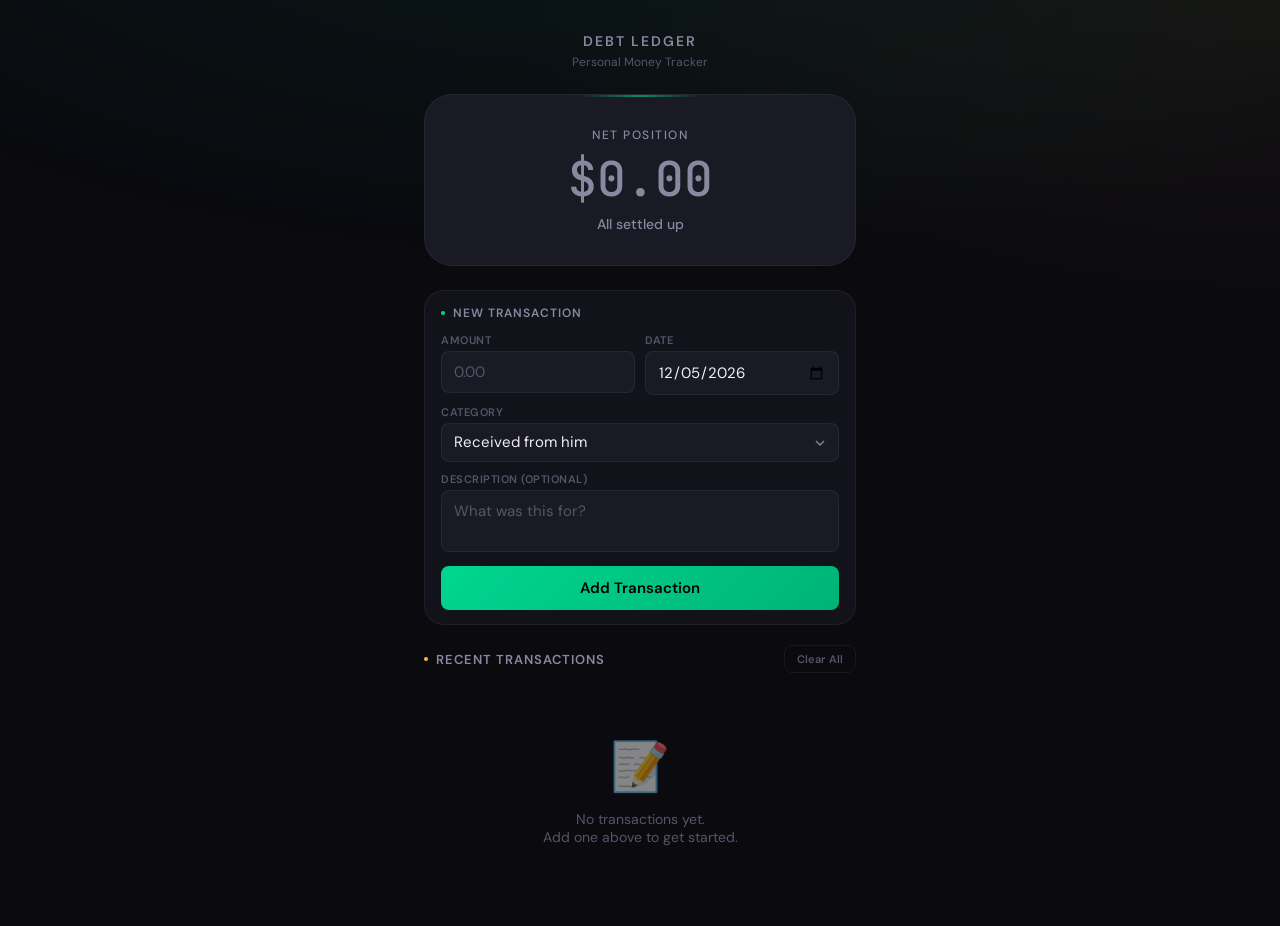
==== new/index.html @ 7ee1f80e "working on netfly by adding service worker and other stuff but has UI problem with hints for descrip" ====
<!DOCTYPE html>
<html lang="en">
<head>
    <meta charset="UTF-8">
    <meta name="viewport" content="width=device-width, initial-scale=1.0, user-scalable=no">
    <meta name="apple-mobile-web-app-capable" content="yes">
    <meta name="apple-mobile-web-app-status-bar-style" content="black-translucent">
    <meta name="theme-color" content="#0a0a0f">
    <meta name="description" content="Track money exchanges and debts">
    <link rel="manifest" href="[data-uri]">
    <title>Debt Ledger</title>
    <link rel="preconnect" href="https://fonts.googleapis.com">
    <link rel="preconnect" href="https://fonts.gstatic.com" crossorigin>
    <link href="https://fonts.googleapis.com/css2?family=DM+Sans:opsz,wght@9..40,400;9..40,500;9..40,600;9..40,700&family=JetBrains+Mono:wght@500&display=swap" rel="stylesheet" media="print" onload="this.media='all'">
    <noscript><link href="https://fonts.googleapis.com/css2?family=DM+Sans:opsz,wght@9..40,400;9..40,500;9..40,600;9..40,700&family=JetBrains+Mono:wght@500&display=swap" rel="stylesheet"></noscript>
    <style>
        :root {
            --bg-primary: #0a0a0f;
            --bg-secondary: #12121a;
            --bg-card: #1a1a24;
            --bg-elevated: #222230;
            --text-primary: #f0f0f5;
            --text-secondary: #8888a0;
            --text-muted: #55556a;
            --accent-green: #00d68f;
            --accent-green-glow: rgba(0, 214, 143, 0.2);
            --accent-red: #ff5c6c;
            --accent-red-glow: rgba(255, 92, 108, 0.2);
            --accent-amber: #ffb547;
            --border-subtle: rgba(255, 255, 255, 0.06);
            --border-active: rgba(255, 255, 255, 0.12);
            --radius-sm: 8px;
            --radius-md: 12px;
            --radius-lg: 20px;
            --radius-xl: 28px;
            --shadow-glow: 0 0 60px rgba(0, 214, 143, 0.08);
        }

        * {
            margin: 0;
            padding: 0;
            box-sizing: border-box;
            -webkit-tap-highlight-color: transparent;
        }

        html, body {
            font-family: 'DM Sans', -apple-system, BlinkMacSystemFont, sans-serif;
            background: var(--bg-primary);
            color: var(--text-primary);
            min-height: 100vh;
            overflow-x: hidden;
        }

        body {
            padding-bottom: env(safe-area-inset-bottom);
        }

        /* Background Pattern */
        body::before {
            content: '';
            position: fixed;
            top: 0;
            left: 0;
            right: 0;
            bottom: 0;
            background: 
                radial-gradient(ellipse 80% 50% at 50% -20%, rgba(0, 214, 143, 0.08), transparent),
                radial-gradient(ellipse 60% 40% at 100% 0%, rgba(255, 181, 71, 0.05), transparent);
            pointer-events: none;
            z-index: 0;
        }

        .app-container {
            position: relative;
            z-index: 1;
            max-width: 480px;
            margin: 0 auto;
            padding: 20px 16px;
            min-height: 100vh;
        }

        /* Header */
        .header {
            text-align: center;
            margin-bottom: 24px;
            animation: fadeDown 0.6s ease-out;
        }

        @keyframes fadeDown {
            from { opacity: 0; transform: translateY(-20px); }
            to { opacity: 1; transform: translateY(0); }
        }

        .header h1 {
            font-size: 14px;
            font-weight: 600;
            letter-spacing: 2px;
            text-transform: uppercase;
            color: var(--text-secondary);
            margin-bottom: 4px;
        }

        .header .subtitle {
            font-size: 12px;
            color: var(--text-muted);
        }

        /* Dashboard Card */
        .dashboard {
            background: var(--bg-card);
            border: 1px solid var(--border-subtle);
            border-radius: var(--radius-xl);
            padding: 32px 24px;
            text-align: center;
            margin-bottom: 24px;
            position: relative;
            overflow: hidden;
            animation: fadeUp 0.6s ease-out 0.1s both;
        }

        @keyframes fadeUp {
            from { opacity: 0; transform: translateY(20px); }
            to { opacity: 1; transform: translateY(0); }
        }

        .dashboard::before {
            content: '';
            position: absolute;
            top: 0;
            left: 50%;
            transform: translateX(-50%);
            width: 120px;
            height: 2px;
            background: linear-gradient(90deg, transparent, var(--accent-green), transparent);
            opacity: 0.6;
        }

        .dashboard.negative::before {
            background: linear-gradient(90deg, transparent, var(--accent-red), transparent);
        }

        .position-label {
            font-size: 12px;
            font-weight: 500;
            color: var(--text-secondary);
            text-transform: uppercase;
            letter-spacing: 1.5px;
            margin-bottom: 12px;
        }

        .position-amount {
            font-family: 'JetBrains Mono', monospace;
            font-size: 48px;
            font-weight: 500;
            line-height: 1;
            margin-bottom: 12px;
            transition: color 0.3s ease;
        }

        .dashboard.positive .position-amount {
            color: var(--accent-green);
            text-shadow: 0 0 40px var(--accent-green-glow);
        }

        .dashboard.negative .position-amount {
            color: var(--accent-red);
            text-shadow: 0 0 40px var(--accent-red-glow);
        }

        .dashboard.neutral .position-amount {
            color: var(--text-secondary);
        }

        .position-description {
            font-size: 14px;
            color: var(--text-secondary);
            font-weight: 500;
        }

        .position-description strong {
            color: var(--text-primary);
        }

        /* Form Section */
        .form-section {
            background: var(--bg-secondary);
            border: 1px solid var(--border-subtle);
            border-radius: var(--radius-lg);
            padding: 14px 16px;
            margin-bottom: 20px;
            animation: fadeUp 0.6s ease-out 0.2s both;
            overflow: hidden;
            width: 100%;
        }

        .form-title {
            font-size: 12px;
            font-weight: 600;
            color: var(--text-secondary);
            text-transform: uppercase;
            letter-spacing: 1px;
            margin-bottom: 12px;
            display: flex;
            align-items: center;
            gap: 8px;
        }

        .form-title::before {
            content: '';
            width: 4px;
            height: 4px;
            background: var(--accent-green);
            border-radius: 50%;
        }

        .form-grid {
            display: grid;
            gap: 10px;
        }

        .form-row {
            display: grid;
            grid-template-columns: 1fr 1fr;
            gap: 10px;
        }

        .form-group {
            display: flex;
            flex-direction: column;
            gap: 4px;
            min-width: 0;
        }

        .form-group.full-width {
            grid-column: 1 / -1;
        }

        .form-group label {
            font-size: 11px;
            font-weight: 600;
            color: var(--text-muted);
            text-transform: uppercase;
            letter-spacing: 0.5px;
        }

        .form-group input,
        .form-group select,
        .form-group textarea {
            background: var(--bg-card);
            border: 1px solid var(--border-subtle);
            border-radius: var(--radius-sm);
            padding: 10px 12px;
            font-size: 15px;
            font-family: inherit;
            color: var(--text-primary);
            transition: all 0.2s ease;
            -webkit-appearance: none;
            appearance: none;
            width: 100%;
            max-width: 100%;
            min-width: 0;
            box-sizing: border-box;
        }

        .form-group input:focus,
        .form-group select:focus,
        .form-group textarea:focus {
            outline: none;
            border-color: var(--accent-green);
            box-shadow: 0 0 0 3px var(--accent-green-glow);
        }

        .form-group input::placeholder,
        .form-group textarea::placeholder {
            color: var(--text-muted);
        }

        .form-group select {
            background-image: url("data:image/svg+xml,%3Csvg xmlns='http://www.w3.org/2000/svg' width='16' height='16' viewBox='0 0 24 24' fill='none' stroke='%238888a0' stroke-width='2'%3E%3Cpath d='M6 9l6 6 6-6'/%3E%3C/svg%3E");
            background-repeat: no-repeat;
            background-position: right 10px center;
            padding-right: 36px;
            cursor: pointer;
        }

        .form-group textarea {
            resize: none;
            min-height: 60px;
            word-wrap: break-word;
            overflow-wrap: break-word;
            position: relative;
        }

        /* Autocomplete Suggestions */
        .suggestions-container {
            position: relative;
        }

        .suggestions-list {
            position: absolute;
            top: 100%;
            left: 0;
            right: 0;
            background: var(--bg-elevated);
            border: 1px solid var(--border-active);
            border-radius: var(--radius-sm);
            margin-top: 4px;
            max-height: 150px;
            overflow-y: auto;
            z-index: 10;
            display: none;
            box-shadow: 0 4px 12px rgba(0, 0, 0, 0.3);
        }

        .suggestions-list.show {
            display: block;
        }

        .suggestion-item {
            padding: 10px 12px;
            cursor: pointer;
            font-size: 14px;
            color: var(--text-primary);
            border-bottom: 1px solid var(--border-subtle);
            transition: background 0.15s ease;
        }

        .suggestion-item:last-child {
            border-bottom: none;
        }

        .suggestion-item:hover,
        .suggestion-item.active {
            background: var(--bg-card);
        }

        .suggestion-item:active {
            background: var(--bg-secondary);
        }

        .submit-btn {
            width: 100%;
            max-width: 100%;
            background: linear-gradient(135deg, var(--accent-green), #00b377);
            border: none;
            border-radius: var(--radius-sm);
            padding: 12px;
            font-size: 15px;
            font-weight: 600;
            font-family: inherit;
            color: #000;
            cursor: pointer;
            transition: all 0.2s ease;
            margin-top: 4px;
            box-sizing: border-box;
        }

        .submit-btn:hover {
            transform: translateY(-2px);
            box-shadow: 0 8px 24px var(--accent-green-glow);
        }

        .submit-btn:active {
            transform: translateY(0);
        }

        /* Transaction History */
        .history-section {
            animation: fadeUp 0.6s ease-out 0.3s both;
        }

        .section-header {
            display: flex;
            justify-content: space-between;
            align-items: center;
            margin-bottom: 14px;
        }

        .section-title {
            font-size: 13px;
            font-weight: 600;
            color: var(--text-secondary);
            text-transform: uppercase;
            letter-spacing: 1px;
            display: flex;
            align-items: center;
            gap: 8px;
        }

        .section-title::before {
            content: '';
            width: 4px;
            height: 4px;
            background: var(--accent-amber);
            border-radius: 50%;
        }

        .clear-btn {
            background: transparent;
            border: 1px solid var(--border-subtle);
            border-radius: var(--radius-sm);
            padding: 6px 12px;
            font-size: 11px;
            font-weight: 600;
            font-family: inherit;
            color: var(--text-muted);
            cursor: pointer;
            transition: all 0.2s ease;
        }

        .clear-btn:hover {
            border-color: var(--accent-red);
            color: var(--accent-red);
        }

        .transactions-list {
            display: flex;
            flex-direction: column;
            gap: 10px;
        }

        .empty-state {
            text-align: center;
            padding: 48px 24px;
            color: var(--text-muted);
        }

        .empty-state-icon {
            font-size: 48px;
            margin-bottom: 12px;
            opacity: 0.5;
        }

        .empty-state p {
            font-size: 14px;
        }

        /* Receipt Card */
        .receipt {
            background: var(--bg-card);
            border: 1px solid var(--border-subtle);
            border-radius: var(--radius-md);
            padding: 16px;
            cursor: pointer;
            transition: all 0.2s ease;
            position: relative;
            overflow: hidden;
        }

        .receipt::before {
            content: '';
            position: absolute;
            left: 0;
            top: 0;
            bottom: 0;
            width: 3px;
        }

        .receipt.type-received::before {
            background: var(--accent-green);
        }

        .receipt.type-spent-his::before {
            background: var(--accent-red);
        }

        .receipt:hover {
            border-color: var(--border-active);
            transform: translateX(4px);
        }

        .receipt:active {
            background: var(--bg-elevated);
        }

        .receipt-header {
            display: flex;
            justify-content: space-between;
            align-items: flex-start;
            margin-bottom: 8px;
        }

        .receipt-type {
            font-size: 11px;
            font-weight: 600;
            text-transform: uppercase;
            letter-spacing: 0.5px;
            padding: 4px 8px;
            border-radius: 4px;
        }

        .receipt.type-received .receipt-type {
            background: var(--accent-green-glow);
            color: var(--accent-green);
        }

        .receipt.type-spent-his .receipt-type {
            background: var(--accent-red-glow);
            color: var(--accent-red);
        }

        .receipt-amount {
            font-family: 'JetBrains Mono', monospace;
            font-size: 20px;
            font-weight: 500;
        }

        .receipt.type-received .receipt-amount {
            color: var(--accent-green);
        }

        .receipt.type-spent-his .receipt-amount {
            color: var(--accent-red);
        }

        .receipt-date {
            font-size: 12px;
            color: var(--text-muted);
        }

        .receipt-desc {
            font-size: 13px;
            color: var(--text-secondary);
            margin-top: 4px;
            white-space: nowrap;
            overflow: hidden;
            text-overflow: ellipsis;
        }

        /* Modal */
        .modal-overlay {
            position: fixed;
            inset: 0;
            background: rgba(0, 0, 0, 0.8);
            backdrop-filter: blur(8px);
            z-index: 100;
            display: flex;
            align-items: flex-end;
            justify-content: center;
            opacity: 0;
            visibility: hidden;
            transition: all 0.3s ease;
        }

        .modal-overlay.active {
            opacity: 1;
            visibility: visible;
        }

        .modal {
            background: var(--bg-secondary);
            border-radius: var(--radius-xl) var(--radius-xl) 0 0;
            width: 100%;
            max-width: 480px;
            max-height: 85vh;
            overflow-y: auto;
            transform: translateY(100%);
            transition: transform 0.3s ease;
        }

        .modal-overlay.active .modal {
            transform: translateY(0);
        }

        .modal-handle {
            width: 40px;
            height: 4px;
            background: var(--text-muted);
            border-radius: 2px;
            margin: 12px auto;
            opacity: 0.5;
        }

        .modal-content {
            padding: 8px 24px 32px;
        }

        .modal-header {
            display: flex;
            justify-content: space-between;
            align-items: center;
            margin-bottom: 24px;
        }

        .modal-title {
            font-size: 18px;
            font-weight: 600;
        }

        .modal-close {
            background: var(--bg-elevated);
            border: none;
            width: 36px;
            height: 36px;
            border-radius: 50%;
            display: flex;
            align-items: center;
            justify-content: center;
            cursor: pointer;
            color: var(--text-secondary);
            font-size: 20px;
            transition: all 0.2s ease;
        }

        .modal-close:hover {
            background: var(--bg-card);
            color: var(--text-primary);
        }

        .detail-row {
            display: flex;
            justify-content: space-between;
            padding: 16px 0;
            border-bottom: 1px solid var(--border-subtle);
        }

        .detail-row:last-child {
            border-bottom: none;
        }

        .detail-label {
            font-size: 13px;
            color: var(--text-muted);
        }

        .detail-value {
            font-size: 14px;
            font-weight: 500;
            text-align: right;
        }

        .detail-value.amount {
            font-family: 'JetBrains Mono', monospace;
            font-size: 18px;
        }

        .detail-value.green { color: var(--accent-green); }
        .detail-value.red { color: var(--accent-red); }

        .detail-value.description {
            max-width: 60%;
            word-wrap: break-word;
        }

        .delete-btn {
            width: 100%;
            background: transparent;
            border: 1px solid var(--accent-red);
            border-radius: var(--radius-md);
            padding: 16px;
            font-size: 14px;
            font-weight: 600;
            font-family: inherit;
            color: var(--accent-red);
            cursor: pointer;
            margin-top: 24px;
            transition: all 0.2s ease;
        }

        .delete-btn:hover {
            background: var(--accent-red);
            color: #000;
        }

        /* Toast Notification */
        .toast {
            position: fixed;
            bottom: 100px;
            left: 50%;
            transform: translateX(-50%) translateY(20px);
            background: var(--bg-elevated);
            border: 1px solid var(--border-active);
            border-radius: var(--radius-md);
            padding: 14px 24px;
            font-size: 14px;
            font-weight: 500;
            color: var(--text-primary);
            z-index: 200;
            opacity: 0;
            visibility: hidden;
            transition: all 0.3s ease;
        }

        .toast.show {
            opacity: 1;
            visibility: visible;
            transform: translateX(-50%) translateY(0);
        }

        /* Animations for new receipts */
        @keyframes slideIn {
            from {
                opacity: 0;
                transform: translateX(-20px);
            }
            to {
                opacity: 1;
                transform: translateX(0);
            }
        }

        .receipt.new {
            animation: slideIn 0.4s ease-out;
        }

        /* Responsive adjustments */
        @media (max-width: 380px) {
            .position-amount {
                font-size: 40px;
            }
            
            .form-row {
                grid-template-columns: 1fr;
            }
        }

        @media (min-width: 481px) {
            .app-container {
                padding: 32px 24px;
            }
        }
    </style>
</head>
<body>
    <div class="app-container">
        <!-- Header -->
        <header class="header">
            <h1>Debt Ledger</h1>
            <p class="subtitle">Personal Money Tracker</p>
        </header>

        <!-- Dashboard -->
        <section class="dashboard neutral" id="dashboard">
            <p class="position-label">Net Position</p>
            <p class="position-amount" id="positionAmount">$0.00</p>
            <p class="position-description" id="positionDesc">All settled up</p>
        </section>

        <!-- Form Section -->
        <section class="form-section">
            <h2 class="form-title">New Transaction</h2>
            <form id="transactionForm" class="form-grid">
                <div class="form-row">
                    <div class="form-group">
                        <label for="amount">Amount</label>
                        <input type="number" id="amount" placeholder="0.00" step="0.01" min="0" required>
                    </div>
                    <div class="form-group">
                        <label for="date">Date</label>
                        <input type="date" id="date" required>
                    </div>
                </div>
                <div class="form-group full-width">
                    <label for="category">Category</label>
                    <select id="category" required>
                        <option value="received">Received from him</option>
                        <option value="spent-his">Spent his money</option>
                    </select>
                </div>
                <div class="form-group full-width suggestions-container">
                    <label for="description">Description (Optional)</label>
                    <textarea id="description" placeholder="What was this for?"></textarea>
                    <div class="suggestions-list" id="suggestionsList"></div>
                </div>
                <button type="submit" class="submit-btn">Add Transaction</button>
            </form>
        </section>

        <!-- Transaction History -->
        <section class="history-section">
            <div class="section-header">
                <h2 class="section-title">Recent Transactions</h2>
                <button class="clear-btn" id="clearAllBtn">Clear All</button>
            </div>
            <div class="transactions-list" id="transactionsList">
                <!-- Transactions will be inserted here -->
            </div>
        </section>
    </div>

    <!-- Detail Modal -->
    <div class="modal-overlay" id="modalOverlay">
        <div class="modal">
            <div class="modal-handle"></div>
            <div class="modal-content">
                <div class="modal-header">
                    <h3 class="modal-title">Transaction Details</h3>
                    <button class="modal-close" id="modalClose">&times;</button>
                </div>
                <div id="modalDetails">
                    <!-- Details will be inserted here -->
                </div>
                <button class="delete-btn" id="deleteBtn">Delete Transaction</button>
            </div>
        </div>
    </div>

    <!-- Toast -->
    <div class="toast" id="toast"></div>

    <script>
        // =====================
        // State Management
        // =====================
        const STORAGE_KEY = 'debt_ledger_transactions';
        const DESCRIPTIONS_KEY = 'debt_ledger_descriptions';
        
        let transactions = loadTransactions();
        let selectedTransactionId = null;
        let savedDescriptions = loadDescriptions();
        let currentSuggestionIndex = -1;

        // =====================
        // LocalStorage Functions
        // =====================
        function loadTransactions() {
            try {
                const data = localStorage.getItem(STORAGE_KEY);
                return data ? JSON.parse(data) : [];
            } catch (e) {
                console.error('Error loading transactions:', e);
                return [];
            }
        }

        function saveTransactions() {
            try {
                localStorage.setItem(STORAGE_KEY, JSON.stringify(transactions));
            } catch (e) {
                console.error('Error saving transactions:', e);
                showToast('Error saving data');
            }
        }

        function loadDescriptions() {
            try {
                const data = localStorage.getItem(DESCRIPTIONS_KEY);
                return data ? JSON.parse(data) : [];
            } catch (e) {
                console.error('Error loading descriptions:', e);
                return [];
            }
        }

        function saveDescriptions() {
            try {
                localStorage.setItem(DESCRIPTIONS_KEY, JSON.stringify(savedDescriptions));
            } catch (e) {
                console.error('Error saving descriptions:', e);
            }
        }

        function addDescription(description) {
            const trimmed = description.trim();
            if (!trimmed || trimmed.length < 2) return;
            
            // Remove if already exists (to avoid duplicates)
            savedDescriptions = savedDescriptions.filter(d => d.toLowerCase() !== trimmed.toLowerCase());
            
            // Add to beginning (most recent first)
            savedDescriptions.unshift(trimmed);
            
            // Keep only last 10 descriptions
            if (savedDescriptions.length > 10) {
                savedDescriptions = savedDescriptions.slice(0, 10);
            }
            
            saveDescriptions();
        }

        function getMatchingDescriptions(input) {
            const trimmed = input.trim().toLowerCase();
            if (!trimmed) return savedDescriptions.slice(0, 5);
            
            return savedDescriptions
                .filter(desc => desc.toLowerCase().includes(trimmed))
                .slice(0, 5);
        }

        // =====================
        // Core Logic
        // =====================
        function calculateNetPosition() {
            return transactions.reduce((total, tx) => {
                switch (tx.category) {
                    case 'received':
                        return total + tx.amount; // His money I'm holding increases
                    case 'spent-his':
                        return total - tx.amount; // His money I'm holding decreases
                    default:
                        return total;
                }
            }, 0);
        }

        function getPositionDescription(amount) {
            if (amount > 0) {
                return `I have <strong>$${Math.abs(amount).toFixed(2)}</strong> of his money left`;
            } else if (amount < 0) {
                return `He owes me <strong>$${Math.abs(amount).toFixed(2)}</strong>`;
            }
            return 'All settled up';
        }

        // =====================
        // UI Updates
        // =====================
        function updateDashboard() {
            const dashboard = document.getElementById('dashboard');
            const amountEl = document.getElementById('positionAmount');
            const descEl = document.getElementById('positionDesc');
            
            const netPosition = calculateNetPosition();
            
            // Update classes
            dashboard.classList.remove('positive', 'negative', 'neutral');
            if (netPosition > 0) {
                dashboard.classList.add('positive');
            } else if (netPosition < 0) {
                dashboard.classList.add('negative');
            } else {
                dashboard.classList.add('neutral');
            }
            
            // Update display
            const sign = netPosition >= 0 ? '' : '-';
            amountEl.textContent = `${sign}$${Math.abs(netPosition).toFixed(2)}`;
            descEl.innerHTML = getPositionDescription(netPosition);
        }

        function renderTransactions() {
            const list = document.getElementById('transactionsList');
            
            if (transactions.length === 0) {
                list.innerHTML = `
                    <div class="empty-state">
                        <div class="empty-state-icon">📝</div>
                        <p>No transactions yet.<br>Add one above to get started.</p>
                    </div>
                `;
                return;
            }
            
            // Sort by date descending, then by timestamp descending
            const sorted = [...transactions]
                .sort((a, b) => {
                    const dateCompare = new Date(b.date) - new Date(a.date);
                    if (dateCompare !== 0) return dateCompare;
                    return b.timestamp - a.timestamp;
                })
                .slice(0, 10);
            
            list.innerHTML = sorted.map(tx => {
                const typeClass = `type-${tx.category}`;
                const typeLabel = getCategoryLabel(tx.category);
                const sign = tx.category === 'received' ? '+' : '-';
                const formattedDate = formatDate(tx.date);
                
                return `
                    <div class="receipt ${typeClass}" data-id="${tx.id}">
                        <div class="receipt-header">
                            <span class="receipt-type">${typeLabel}</span>
                            <span class="receipt-amount">${sign}$${tx.amount.toFixed(2)}</span>
                        </div>
                        <p class="receipt-date">${formattedDate}</p>
                        ${tx.description ? `<p class="receipt-desc">${escapeHtml(tx.description)}</p>` : ''}
                    </div>
                `;
            }).join('');
            
            // Add click listeners
            list.querySelectorAll('.receipt').forEach(el => {
                el.addEventListener('click', () => openModal(el.dataset.id));
            });
        }

        function getCategoryLabel(category) {
            switch (category) {
                case 'received': return 'Received';
                case 'spent-his': return 'Spent';
                default: return category;
            }
        }

        function formatDate(dateStr) {
            const date = new Date(dateStr + 'T00:00:00');
            return date.toLocaleDateString('en-US', { 
                month: 'short', 
                day: 'numeric',
                year: 'numeric'
            });
        }

        function formatTimestamp(timestamp) {
            const date = new Date(timestamp);
            return date.toLocaleString('en-US', {
                month: 'short',
                day: 'numeric',
                year: 'numeric',
                hour: 'numeric',
                minute: '2-digit',
                hour12: true
            });
        }

        function escapeHtml(text) {
            const div = document.createElement('div');
            div.textContent = text;
            return div.innerHTML;
        }

        // =====================
        // Modal Functions
        // =====================
        function openModal(id) {
            selectedTransactionId = id;
            const tx = transactions.find(t => t.id === id);
            if (!tx) return;
            
            const detailsEl = document.getElementById('modalDetails');
            const sign = tx.category === 'received' ? '+' : '-';
            const colorClass = tx.category === 'received' ? 'green' : 'red';
            
            detailsEl.innerHTML = `
                <div class="detail-row">
                    <span class="detail-label">Amount</span>
                    <span class="detail-value amount ${colorClass}">${sign}$${tx.amount.toFixed(2)}</span>
                </div>
                <div class="detail-row">
                    <span class="detail-label">Type</span>
                    <span class="detail-value">${getCategoryLabel(tx.category)}</span>
                </div>
                <div class="detail-row">
                    <span class="detail-label">Date</span>
                    <span class="detail-value">${formatDate(tx.date)}</span>
                </div>
                <div class="detail-row">
                    <span class="detail-label">Added On</span>
                    <span class="detail-value">${formatTimestamp(tx.timestamp)}</span>
                </div>
                ${tx.description ? `
                <div class="detail-row">
                    <span class="detail-label">Description</span>
                    <span class="detail-value description">${escapeHtml(tx.description)}</span>
                </div>
                ` : ''}
            `;
            
            document.getElementById('modalOverlay').classList.add('active');
            document.body.style.overflow = 'hidden';
        }

        function closeModal() {
            document.getElementById('modalOverlay').classList.remove('active');
            document.body.style.overflow = '';
            selectedTransactionId = null;
        }

        // =====================
        // Transaction Operations
        // =====================
        function addTransaction(data) {
            const tx = {
                id: generateId(),
                amount: parseFloat(data.amount),
                category: data.category,
                description: data.description.trim(),
                date: data.date,
                timestamp: Date.now()
            };
            
            // Save description for future use
            if (tx.description) {
                addDescription(tx.description);
            }
            
            transactions.push(tx);
            saveTransactions();
            updateDashboard();
            renderTransactions();
            showToast('Transaction added');
        }

        function deleteTransaction(id) {
            transactions = transactions.filter(tx => tx.id !== id);
            saveTransactions();
            updateDashboard();
            renderTransactions();
            closeModal();
            showToast('Transaction deleted');
        }

        function clearAllTransactions() {
            if (transactions.length === 0) return;
            
            if (confirm('Are you sure you want to delete all transactions? This cannot be undone.')) {
                transactions = [];
                saveTransactions();
                updateDashboard();
                renderTransactions();
                showToast('All transactions cleared');
            }
        }

        function generateId() {
            return Date.now().toString(36) + Math.random().toString(36).substr(2, 5);
        }

        // =====================
        // Toast Notification
        // =====================
        function showToast(message) {
            const toast = document.getElementById('toast');
            toast.textContent = message;
            toast.classList.add('show');
            
            setTimeout(() => {
                toast.classList.remove('show');
            }, 2500);
        }

        // =====================
        // Event Listeners
        // =====================
        document.addEventListener('DOMContentLoaded', () => {
            // Set default date to today
            const dateInput = document.getElementById('date');
            dateInput.value = new Date().toISOString().split('T')[0];
            
            // Initial render
            updateDashboard();
            renderTransactions();
        });

        // Form submission
        document.getElementById('transactionForm').addEventListener('submit', (e) => {
            e.preventDefault();
            
            const formData = {
                amount: document.getElementById('amount').value,
                category: document.getElementById('category').value,
                description: document.getElementById('description').value,
                date: document.getElementById('date').value
            };
            
            if (!formData.amount || parseFloat(formData.amount) <= 0) {
                showToast('Please enter a valid amount');
                return;
            }
            
            addTransaction(formData);
            
            // Reset form
            document.getElementById('amount').value = '';
            document.getElementById('description').value = '';
            document.getElementById('date').value = new Date().toISOString().split('T')[0];
            document.getElementById('category').value = 'received';
        });

        // Modal close
        document.getElementById('modalClose').addEventListener('click', closeModal);
        document.getElementById('modalOverlay').addEventListener('click', (e) => {
            if (e.target === e.currentTarget) closeModal();
        });

        // Delete transaction
        document.getElementById('deleteBtn').addEventListener('click', () => {
            if (selectedTransactionId) {
                if (confirm('Delete this transaction?')) {
                    deleteTransaction(selectedTransactionId);
                }
            }
        });

        // Clear all
        document.getElementById('clearAllBtn').addEventListener('click', clearAllTransactions);

        // Swipe down to close modal
        let touchStartY = 0;
        document.querySelector('.modal').addEventListener('touchstart', (e) => {
            touchStartY = e.touches[0].clientY;
        });

        document.querySelector('.modal').addEventListener('touchmove', (e) => {
            const touchY = e.touches[0].clientY;
            const diff = touchY - touchStartY;
            
            if (diff > 100) {
                closeModal();
            }
        });

        // =====================
        // Autocomplete for Description
        // =====================
        const descriptionInput = document.getElementById('description');
        const suggestionsList = document.getElementById('suggestionsList');

        function showSuggestions(matches) {
            if (matches.length === 0) {
                suggestionsList.classList.remove('show');
                return;
            }

            suggestionsList.innerHTML = matches.map(desc => 
                `<div class="suggestion-item">${escapeHtml(desc)}</div>`
            ).join('');

            suggestionsList.classList.add('show');
            currentSuggestionIndex = -1;

            // Add click listeners
            suggestionsList.querySelectorAll('.suggestion-item').forEach((item, index) => {
                item.addEventListener('click', () => {
                    descriptionInput.value = matches[index];
                    suggestionsList.classList.remove('show');
                });
            });
        }

        function hideSuggestions() {
            suggestionsList.classList.remove('show');
            currentSuggestionIndex = -1;
        }

        descriptionInput.addEventListener('input', (e) => {
            const matches = getMatchingDescriptions(e.target.value);
            showSuggestions(matches);
        });

        descriptionInput.addEventListener('focus', (e) => {
            if (savedDescriptions.length > 0) {
                const matches = getMatchingDescriptions(e.target.value);
                showSuggestions(matches);
            }
        });

        descriptionInput.addEventListener('blur', (e) => {
            // Delay to allow click on suggestion
            setTimeout(() => hideSuggestions(), 200);
        });

        descriptionInput.addEventListener('keydown', (e) => {
            const items = suggestionsList.querySelectorAll('.suggestion-item');
            
            if (!suggestionsList.classList.contains('show') || items.length === 0) {
                return;
            }

            if (e.key === 'ArrowDown') {
                e.preventDefault();
                currentSuggestionIndex = (currentSuggestionIndex + 1) % items.length;
                updateActiveSuggestion(items);
            } else if (e.key === 'ArrowUp') {
                e.preventDefault();
                currentSuggestionIndex = currentSuggestionIndex <= 0 ? items.length - 1 : currentSuggestionIndex - 1;
                updateActiveSuggestion(items);
            } else if (e.key === 'Enter' && currentSuggestionIndex >= 0) {
                e.preventDefault();
                descriptionInput.value = items[currentSuggestionIndex].textContent;
                hideSuggestions();
            } else if (e.key === 'Escape') {
                hideSuggestions();
            }
        });

        function updateActiveSuggestion(items) {
            items.forEach((item, index) => {
                if (index === currentSuggestionIndex) {
                    item.classList.add('active');
                    item.scrollIntoView({ block: 'nearest' });
                } else {
                    item.classList.remove('active');
                }
            });
        }

        // Hide suggestions when clicking outside
        document.addEventListener('click', (e) => {
            if (!descriptionInput.contains(e.target) && !suggestionsList.contains(e.target)) {
                hideSuggestions();
            }
        });

        // =====================
        // Service Worker Registration (PWA Offline Support)
        // =====================
        if ('serviceWorker' in navigator) {
            window.addEventListener('load', () => {
                // Create inline service worker
                const swCode = `
                    const CACHE_NAME = 'debt-ledger-v2';
                    const urlsToCache = [
                        './',
                        './index.html'
                    ];

                    self.addEventListener('install', (event) => {
                        event.waitUntil(
                            caches.open(CACHE_NAME).then((cache) => cache.addAll(urlsToCache))
                        );
                        self.skipWaiting();
                    });

                    self.addEventListener('fetch', (event) => {
                        const url = event.request.url;
                        
                        // Always try network first for Google Fonts to avoid blocking
                        if (url.includes('fonts.googleapis.com') || url.includes('fonts.gstatic.com')) {
                            event.respondWith(
                                fetch(event.request)
                                    .then((response) => {
                                        const responseClone = response.clone();
                                        caches.open(CACHE_NAME).then((cache) => {
                                            cache.put(event.request, responseClone);
                                        });
                                        return response;
                                    })
                                    .catch(() => {
                                        return caches.match(event.request);
                                    })
                            );
                            return;
                        }

                        // For everything else, cache first
                        event.respondWith(
                            caches.match(event.request).then((response) => {
                                return response || fetch(event.request).then((fetchResponse) => {
                                    return caches.open(CACHE_NAME).then((cache) => {
                                        cache.put(event.request, fetchResponse.clone());
                                        return fetchResponse;
                                    });
                                }).catch(() => {
                                    return caches.match('./index.html');
                                });
                            })
                        );
                    });

                    self.addEventListener('activate', (event) => {
                        event.waitUntil(
                            caches.keys().then((cacheNames) => {
                                return Promise.all(
                                    cacheNames.map((cacheName) => {
                                        if (cacheName !== CACHE_NAME) {
                                            return caches.delete(cacheName);
                                        }
                                    })
                                );
                            })
                        );
                        return self.clients.claim();
                    });
                `;

                const blob = new Blob([swCode], { type: 'application/javascript' });
                const swUrl = URL.createObjectURL(blob);

                navigator.serviceWorker.register(swUrl)
                    .then((registration) => {
                        console.log('Service Worker registered successfully:', registration);
                    })
                    .catch((error) => {
                        console.log('Service Worker registration failed:', error);
                    });
            });
        }
    </script>
</body>
</html>
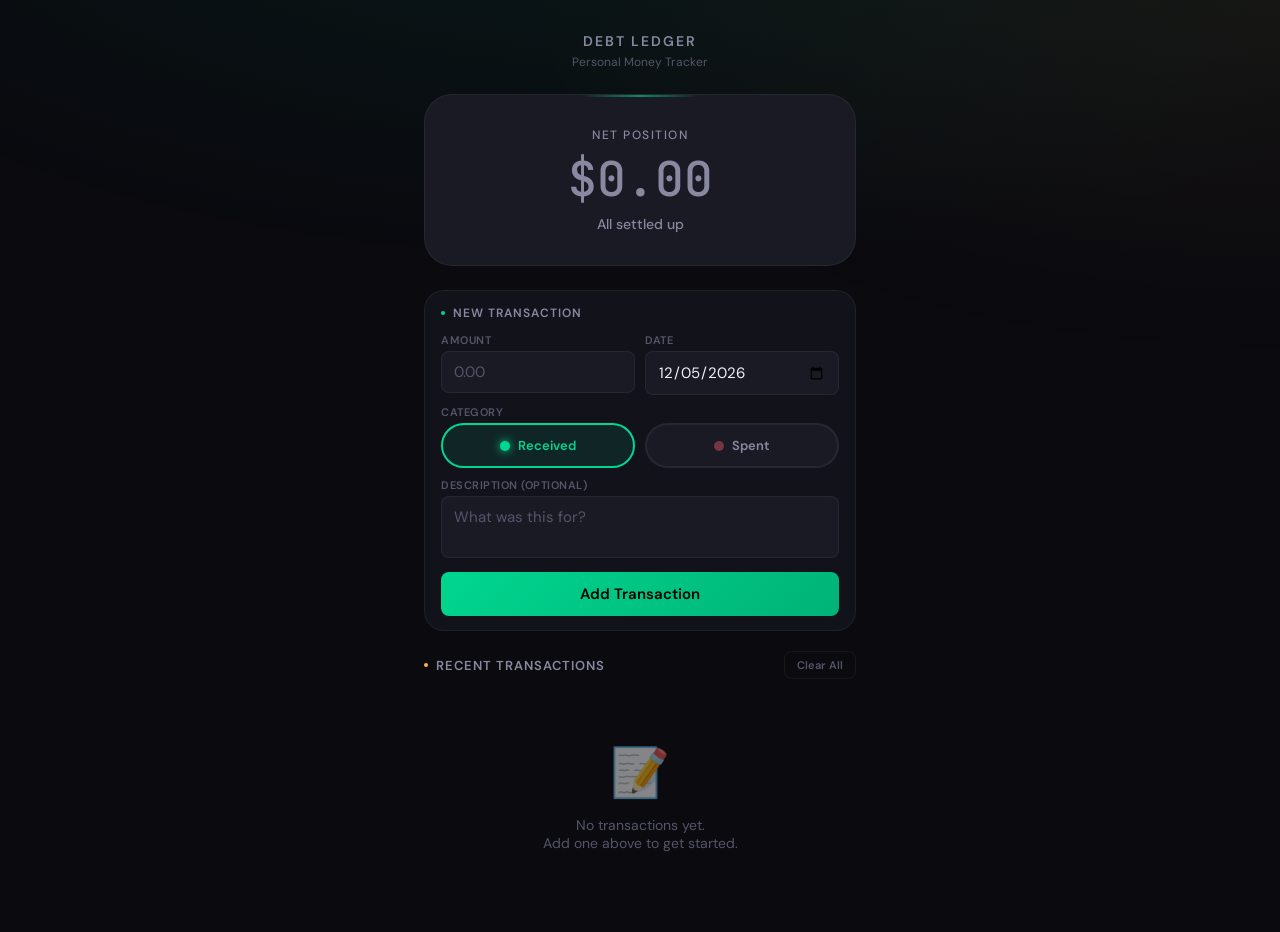
==== commit 88baf8f5: "changed the UI to fit all we need in recommendations section and overall but still has problem worki" ====
--- a/new/index.html
+++ b/new/index.html
@@ -291,51 +291,124 @@
             position: relative;
         }
 
-        /* Autocomplete Suggestions */
-        .suggestions-container {
-            position: relative;
-        }
-
-        .suggestions-list {
-            position: absolute;
-            top: 100%;
-            left: 0;
-            right: 0;
+        /* Category Toggle Buttons */
+        .category-toggle {
+            display: flex;
+            gap: 10px;
+        }
+
+        .category-btn {
+            flex: 1;
+            display: flex;
+            align-items: center;
+            justify-content: center;
+            gap: 8px;
+            padding: 12px 16px;
+            background: var(--bg-card);
+            border: 2px solid var(--border-subtle);
+            border-radius: 50px;
+            cursor: pointer;
+            transition: all 0.2s ease;
+            font-family: inherit;
+            font-size: 13px;
+            font-weight: 600;
+            color: var(--text-secondary);
+        }
+
+        .category-btn:hover {
+            border-color: var(--border-active);
+        }
+
+        .category-btn .dot {
+            width: 10px;
+            height: 10px;
+            border-radius: 50%;
+            background: var(--text-muted);
+            transition: all 0.2s ease;
+        }
+
+        .category-btn.received .dot {
+            background: var(--accent-green);
+            opacity: 0.4;
+        }
+
+        .category-btn.spent .dot {
+            background: var(--accent-red);
+            opacity: 0.4;
+        }
+
+        .category-btn.received.active {
+            border-color: var(--accent-green);
+            background: rgba(0, 214, 143, 0.1);
+            color: var(--accent-green);
+        }
+
+        .category-btn.received.active .dot {
+            opacity: 1;
+            box-shadow: 0 0 8px var(--accent-green);
+        }
+
+        .category-btn.spent.active {
+            border-color: var(--accent-red);
+            background: rgba(255, 92, 108, 0.1);
+            color: var(--accent-red);
+        }
+
+        .category-btn.spent.active .dot {
+            opacity: 1;
+            box-shadow: 0 0 8px var(--accent-red);
+        }
+
+        /* Description Recommendations */
+        .recommendations-container {
+            display: none;
+            flex-direction: column;
+            gap: 8px;
+            margin-top: 6px;
+        }
+
+        .recommendations-container.show {
+            display: flex;
+        }
+
+        .recommendations-label {
+            font-size: 10px;
+            font-weight: 600;
+            color: var(--text-muted);
+            text-transform: uppercase;
+            letter-spacing: 0.5px;
+        }
+
+        .recommendations-list {
+            display: flex;
+            flex-wrap: wrap;
+            gap: 6px;
+        }
+
+        .recommendation-chip {
             background: var(--bg-elevated);
-            border: 1px solid var(--border-active);
-            border-radius: var(--radius-sm);
-            margin-top: 4px;
-            max-height: 150px;
-            overflow-y: auto;
-            z-index: 10;
-            display: none;
-            box-shadow: 0 4px 12px rgba(0, 0, 0, 0.3);
-        }
-
-        .suggestions-list.show {
-            display: block;
-        }
-
-        .suggestion-item {
-            padding: 10px 12px;
+            border: 1px solid var(--border-subtle);
+            border-radius: 20px;
+            padding: 6px 12px;
+            font-size: 12px;
+            font-family: inherit;
+            color: var(--text-secondary);
             cursor: pointer;
-            font-size: 14px;
+            transition: all 0.2s ease;
+            max-width: 140px;
+            white-space: nowrap;
+            overflow: hidden;
+            text-overflow: ellipsis;
+        }
+
+        .recommendation-chip:hover {
+            background: var(--bg-card);
+            border-color: var(--accent-green);
             color: var(--text-primary);
-            border-bottom: 1px solid var(--border-subtle);
-            transition: background 0.15s ease;
-        }
-
-        .suggestion-item:last-child {
-            border-bottom: none;
-        }
-
-        .suggestion-item:hover,
-        .suggestion-item.active {
-            background: var(--bg-card);
-        }
-
-        .suggestion-item:active {
-            background: var(--bg-secondary);
+        }
+
+        .recommendation-chip:active {
+            transform: scale(0.95);
         }
 
         .submit-btn {
@@ -751,16 +824,26 @@
                     </div>
                 </div>
                 <div class="form-group full-width">
-                    <label for="category">Category</label>
-                    <select id="category" required>
-                        <option value="received">Received from him</option>
-                        <option value="spent-his">Spent his money</option>
-                    </select>
+                    <label>Category</label>
+                    <div class="category-toggle">
+                        <button type="button" class="category-btn received active" data-value="received">
+                            <span class="dot"></span>
+                            Received
+                        </button>
+                        <button type="button" class="category-btn spent" data-value="spent-his">
+                            <span class="dot"></span>
+                            Spent
+                        </button>
+                    </div>
+                    <input type="hidden" id="category" value="received">
                 </div>
-                <div class="form-group full-width suggestions-container">
+                <div class="form-group full-width">
                     <label for="description">Description (Optional)</label>
                     <textarea id="description" placeholder="What was this for?"></textarea>
-                    <div class="suggestions-list" id="suggestionsList"></div>
+                </div>
+                <div class="recommendations-container" id="recommendationsContainer">
+                    <span class="recommendations-label">Recent descriptions</span>
+                    <div class="recommendations-list" id="recommendationsList"></div>
                 </div>
                 <button type="submit" class="submit-btn">Add Transaction</button>
             </form>
@@ -808,7 +891,6 @@
         let transactions = loadTransactions();
         let selectedTransactionId = null;
         let savedDescriptions = loadDescriptions();
-        let currentSuggestionIndex = -1;
 
         // =====================
         // LocalStorage Functions
@@ -1154,7 +1236,27 @@
             document.getElementById('amount').value = '';
             document.getElementById('description').value = '';
             document.getElementById('date').value = new Date().toISOString().split('T')[0];
+            
+            // Reset category toggle
             document.getElementById('category').value = 'received';
+            document.querySelectorAll('.category-btn').forEach(btn => {
+                btn.classList.remove('active');
+                if (btn.dataset.value === 'received') {
+                    btn.classList.add('active');
+                }
+            });
+            
+            // Refresh recommendations
+            updateRecommendations();
+        });
+
+        // Category toggle buttons
+        document.querySelectorAll('.category-btn').forEach(btn => {
+            btn.addEventListener('click', () => {
+                document.querySelectorAll('.category-btn').forEach(b => b.classList.remove('active'));
+                btn.classList.add('active');
+                document.getElementById('category').value = btn.dataset.value;
+            });
         });
 
         // Modal close
@@ -1191,95 +1293,39 @@
         });
 
         // =====================
-        // Autocomplete for Description
+        // Description Recommendations
         // =====================
         const descriptionInput = document.getElementById('description');
-        const suggestionsList = document.getElementById('suggestionsList');
-
-        function showSuggestions(matches) {
-            if (matches.length === 0) {
-                suggestionsList.classList.remove('show');
+        const recommendationsContainer = document.getElementById('recommendationsContainer');
+        const recommendationsList = document.getElementById('recommendationsList');
+
+        function updateRecommendations() {
+            // Get last 6 descriptions
+            const recentDescriptions = savedDescriptions.slice(0, 6);
+            
+            if (recentDescriptions.length === 0) {
+                recommendationsContainer.classList.remove('show');
                 return;
             }
 
-            suggestionsList.innerHTML = matches.map(desc => 
-                `<div class="suggestion-item">${escapeHtml(desc)}</div>`
+            recommendationsList.innerHTML = recentDescriptions.map(desc => 
+                `<button type="button" class="recommendation-chip" title="${escapeHtml(desc)}">${escapeHtml(desc)}</button>`
             ).join('');
 
-            suggestionsList.classList.add('show');
-            currentSuggestionIndex = -1;
+            recommendationsContainer.classList.add('show');
 
             // Add click listeners
-            suggestionsList.querySelectorAll('.suggestion-item').forEach((item, index) => {
-                item.addEventListener('click', () => {
-                    descriptionInput.value = matches[index];
-                    suggestionsList.classList.remove('show');
+            recommendationsList.querySelectorAll('.recommendation-chip').forEach((chip, index) => {
+                chip.addEventListener('click', () => {
+                    descriptionInput.value = recentDescriptions[index];
+                    descriptionInput.focus();
                 });
             });
         }
 
-        function hideSuggestions() {
-            suggestionsList.classList.remove('show');
-            currentSuggestionIndex = -1;
-        }
-
-        descriptionInput.addEventListener('input', (e) => {
-            const matches = getMatchingDescriptions(e.target.value);
-            showSuggestions(matches);
-        });
-
-        descriptionInput.addEventListener('focus', (e) => {
-            if (savedDescriptions.length > 0) {
-                const matches = getMatchingDescriptions(e.target.value);
-                showSuggestions(matches);
-            }
-        });
-
-        descriptionInput.addEventListener('blur', (e) => {
-            // Delay to allow click on suggestion
-            setTimeout(() => hideSuggestions(), 200);
-        });
-
-        descriptionInput.addEventListener('keydown', (e) => {
-            const items = suggestionsList.querySelectorAll('.suggestion-item');
-            
-            if (!suggestionsList.classList.contains('show') || items.length === 0) {
-                return;
-            }
-
-            if (e.key === 'ArrowDown') {
-                e.preventDefault();
-                currentSuggestionIndex = (currentSuggestionIndex + 1) % items.length;
-                updateActiveSuggestion(items);
-            } else if (e.key === 'ArrowUp') {
-                e.preventDefault();
-                currentSuggestionIndex = currentSuggestionIndex <= 0 ? items.length - 1 : currentSuggestionIndex - 1;
-                updateActiveSuggestion(items);
-            } else if (e.key === 'Enter' && currentSuggestionIndex >= 0) {
-                e.preventDefault();
-                descriptionInput.value = items[currentSuggestionIndex].textContent;
-                hideSuggestions();
-            } else if (e.key === 'Escape') {
-                hideSuggestions();
-            }
-        });
-
-        function updateActiveSuggestion(items) {
-            items.forEach((item, index) => {
-                if (index === currentSuggestionIndex) {
-                    item.classList.add('active');
-                    item.scrollIntoView({ block: 'nearest' });
-                } else {
-                    item.classList.remove('active');
-                }
-            });
-        }
-
-        // Hide suggestions when clicking outside
-        document.addEventListener('click', (e) => {
-            if (!descriptionInput.contains(e.target) && !suggestionsList.contains(e.target)) {
-                hideSuggestions();
-            }
+        // Initialize recommendations on page load
+        document.addEventListener('DOMContentLoaded', () => {
+            updateRecommendations();
         });
 
         // =====================
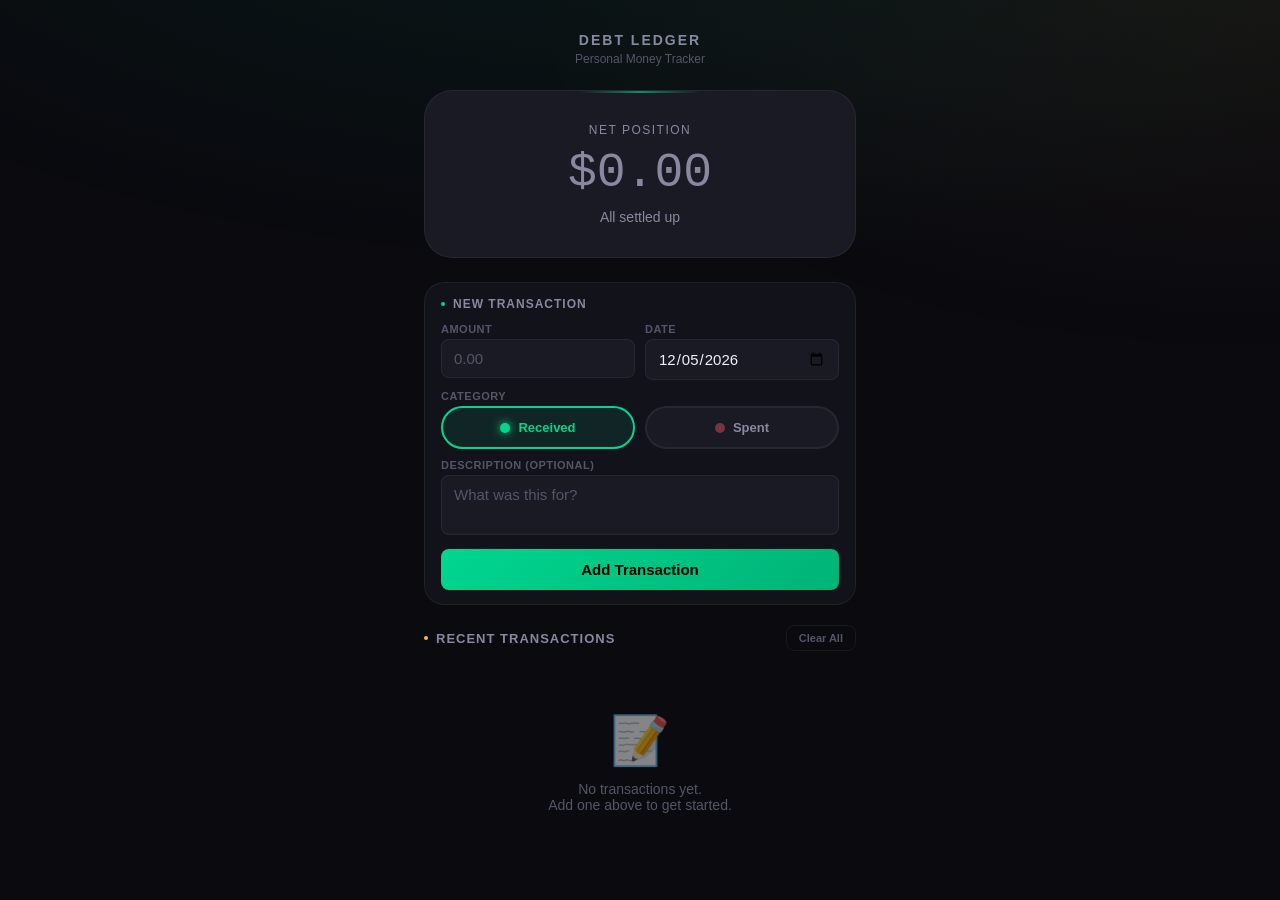
==== commit 50701918: "working now with netlfy offline on phone after test seems working" ====
--- a/new/index.html
+++ b/new/index.html
@@ -9,10 +9,6 @@
     <meta name="description" content="Track money exchanges and debts">
     <link rel="manifest" href="[data-uri]">
     <title>Debt Ledger</title>
-    <link rel="preconnect" href="https://fonts.googleapis.com">
-    <link rel="preconnect" href="https://fonts.gstatic.com" crossorigin>
-    <link href="https://fonts.googleapis.com/css2?family=DM+Sans:opsz,wght@9..40,400;9..40,500;9..40,600;9..40,700&family=JetBrains+Mono:wght@500&display=swap" rel="stylesheet" media="print" onload="this.media='all'">
-    <noscript><link href="https://fonts.googleapis.com/css2?family=DM+Sans:opsz,wght@9..40,400;9..40,500;9..40,600;9..40,700&family=JetBrains+Mono:wght@500&display=swap" rel="stylesheet"></noscript>
     <style>
         :root {
             --bg-primary: #0a0a0f;
@@ -44,7 +40,7 @@
         }
 
         html, body {
-            font-family: 'DM Sans', -apple-system, BlinkMacSystemFont, sans-serif;
+            font-family: -apple-system, BlinkMacSystemFont, 'Segoe UI', Roboto, 'Helvetica Neue', Arial, sans-serif;
             background: var(--bg-primary);
             color: var(--text-primary);
             min-height: 100vh;
@@ -149,7 +145,7 @@
         }
 
         .position-amount {
-            font-family: 'JetBrains Mono', monospace;
+            font-family: 'SF Mono', 'Menlo', 'Monaco', 'Consolas', 'Liberation Mono', 'Courier New', monospace;
             font-size: 48px;
             font-weight: 500;
             line-height: 1;
@@ -573,7 +569,7 @@
         }
 
         .receipt-amount {
-            font-family: 'JetBrains Mono', monospace;
+            font-family: 'SF Mono', 'Menlo', 'Monaco', 'Consolas', 'Liberation Mono', 'Courier New', monospace;
             font-size: 20px;
             font-weight: 500;
         }
@@ -703,7 +699,7 @@
         }
 
         .detail-value.amount {
-            font-family: 'JetBrains Mono', monospace;
+            font-family: 'SF Mono', 'Menlo', 'Monaco', 'Consolas', 'Liberation Mono', 'Courier New', monospace;
             font-size: 18px;
         }
 
@@ -1329,86 +1325,16 @@
         });
 
         // =====================
-        // Service Worker Registration (PWA Offline Support)
+        // Register Service Worker for Offline Support
         // =====================
         if ('serviceWorker' in navigator) {
             window.addEventListener('load', () => {
-                // Create inline service worker
-                const swCode = `
-                    const CACHE_NAME = 'debt-ledger-v2';
-                    const urlsToCache = [
-                        './',
-                        './index.html'
-                    ];
-
-                    self.addEventListener('install', (event) => {
-                        event.waitUntil(
-                            caches.open(CACHE_NAME).then((cache) => cache.addAll(urlsToCache))
-                        );
-                        self.skipWaiting();
-                    });
-
-                    self.addEventListener('fetch', (event) => {
-                        const url = event.request.url;
-                        
-                        // Always try network first for Google Fonts to avoid blocking
-                        if (url.includes('fonts.googleapis.com') || url.includes('fonts.gstatic.com')) {
-                            event.respondWith(
-                                fetch(event.request)
-                                    .then((response) => {
-                                        const responseClone = response.clone();
-                                        caches.open(CACHE_NAME).then((cache) => {
-                                            cache.put(event.request, responseClone);
-                                        });
-                                        return response;
-                                    })
-                                    .catch(() => {
-                                        return caches.match(event.request);
-                                    })
-                            );
-                            return;
-                        }
-
-                        // For everything else, cache first
-                        event.respondWith(
-                            caches.match(event.request).then((response) => {
-                                return response || fetch(event.request).then((fetchResponse) => {
-                                    return caches.open(CACHE_NAME).then((cache) => {
-                                        cache.put(event.request, fetchResponse.clone());
-                                        return fetchResponse;
-                                    });
-                                }).catch(() => {
-                                    return caches.match('./index.html');
-                                });
-                            })
-                        );
-                    });
-
-                    self.addEventListener('activate', (event) => {
-                        event.waitUntil(
-                            caches.keys().then((cacheNames) => {
-                                return Promise.all(
-                                    cacheNames.map((cacheName) => {
-                                        if (cacheName !== CACHE_NAME) {
-                                            return caches.delete(cacheName);
-                                        }
-                                    })
-                                );
-                            })
-                        );
-                        return self.clients.claim();
-                    });
-                `;
-
-                const blob = new Blob([swCode], { type: 'application/javascript' });
-                const swUrl = URL.createObjectURL(blob);
-
-                navigator.serviceWorker.register(swUrl)
+                navigator.serviceWorker.register('./sw.js')
                     .then((registration) => {
-                        console.log('Service Worker registered successfully:', registration);
+                        console.log('SW registered:', registration.scope);
                     })
                     .catch((error) => {
-                        console.log('Service Worker registration failed:', error);
+                        console.log('SW registration failed:', error);
                     });
             });
         }
